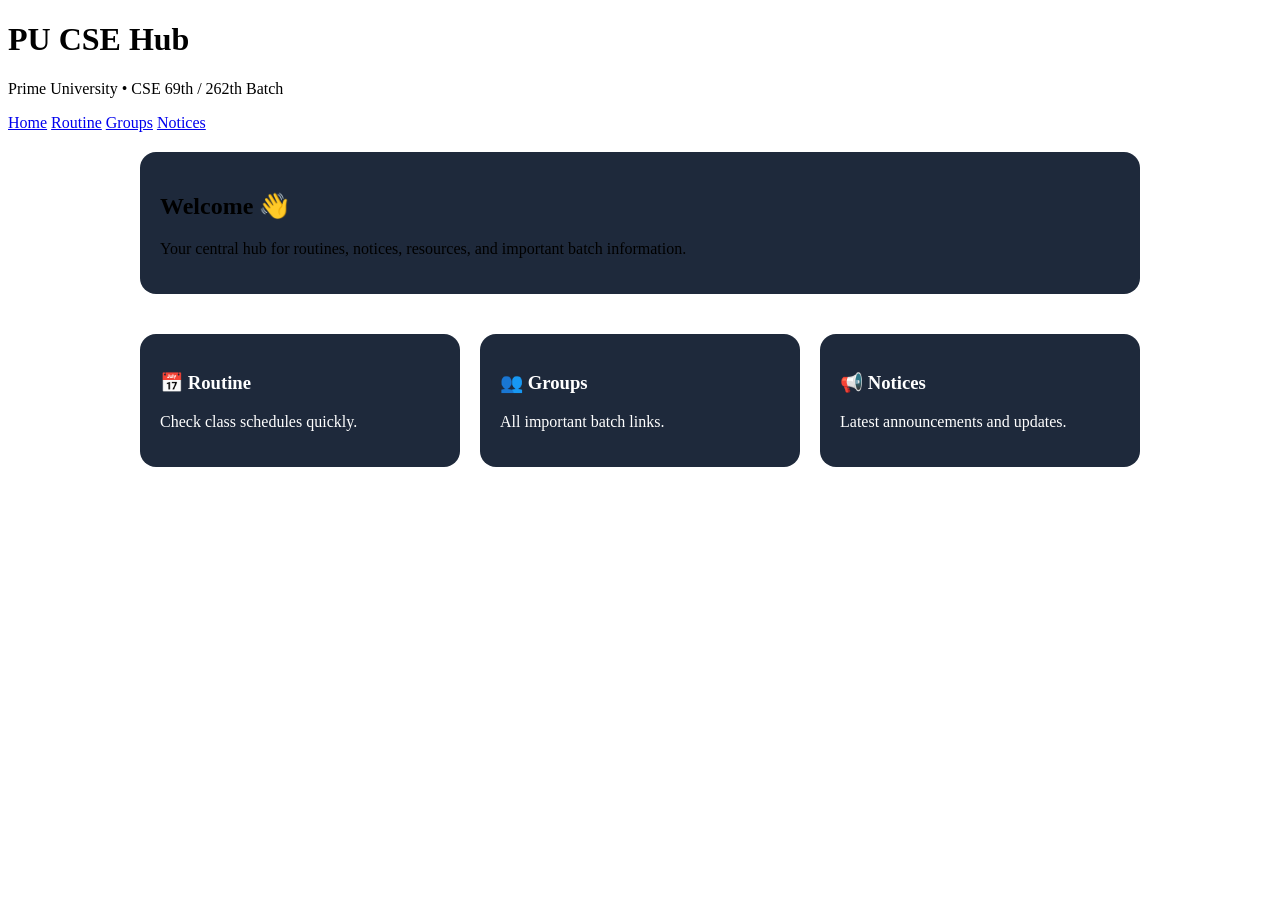
==== index.html @ ce09f821 "first big push" ====
<!DOCTYPE html>
<html lang="en">
<head>
  <meta charset="UTF-8">
  <meta name="viewport" content="width=device-width, initial-scale=1.0">
  <title>PU CSE Hub</title>
  <link rel="stylesheet" href="assets/css/style.css">
</head>
<body>

  <header>
    <h1>PU CSE Hub</h1>
    <p>Prime University • CSE 69th / 262th Batch</p>
  </header>

  <nav>
    <a href="index.html">Home</a>
    <a href="routine.html">Routine</a>
    <a href="groups.html">Groups</a>
    <a href="notices.html">Notices</a>
  </nav>

  <main>

    <section class="hero-card">
      <h2>Welcome 👋</h2>
      <p>
        Your central hub for routines, notices, resources,
        and important batch information.
      </p>
    </section>

    <section class="quick-links">
      <a class="card" href="routine.html">
        <h3>📅 Routine</h3>
        <p>Check class schedules quickly.</p>
      </a>

      <a class="card" href="groups.html">
        <h3>👥 Groups</h3>
        <p>All important batch links.</p>
      </a>

      <a class="card" href="notices.html">
        <h3>📢 Notices</h3>
        <p>Latest announcements and updates.</p>
      </a>
    </section>

  </main>

  <script src="assets/js/script.js"></script>
</body>
</html>
---- assets/css/style.css ----
* {
  border-radius: 10px;
  transition: 0.3s;
}

nav a:hover {
  background: #334155;
}

main {
  width: 90%;
  max-width: 1000px;
  margin: auto;
  padding-bottom: 40px;
}

.hero-card,
.card,
.notice-card,
.group-card,
.routine-card {
  background: #1e293b;
  border-radius: 16px;
  padding: 20px;
  margin-top: 20px;
}

.quick-links {
  display: grid;
  grid-template-columns: repeat(auto-fit, minmax(220px, 1fr));
  gap: 20px;
  margin-top: 20px;
}

.card {
  text-decoration: none;
  color: white;
  transition: 0.3s;
}

.card:hover {
  transform: translateY(-5px);
}

.routine-card img {
  width: 100%;
  border-radius: 12px;
}

.buttons {
  text-align: center;
  margin-top: 20px;
}

.btn {
  display: inline-block;
  background: #2563eb;
  color: white;
  text-decoration: none;
  padding: 12px 20px;
  border-radius: 10px;
}

.group-list {
  display: flex;
  flex-direction: column;
  gap: 15px;
}

.group-card {
  text-decoration: none;
  color: white;
  transition: 0.3s;
}

.group-card:hover {
  background: #334155;
}
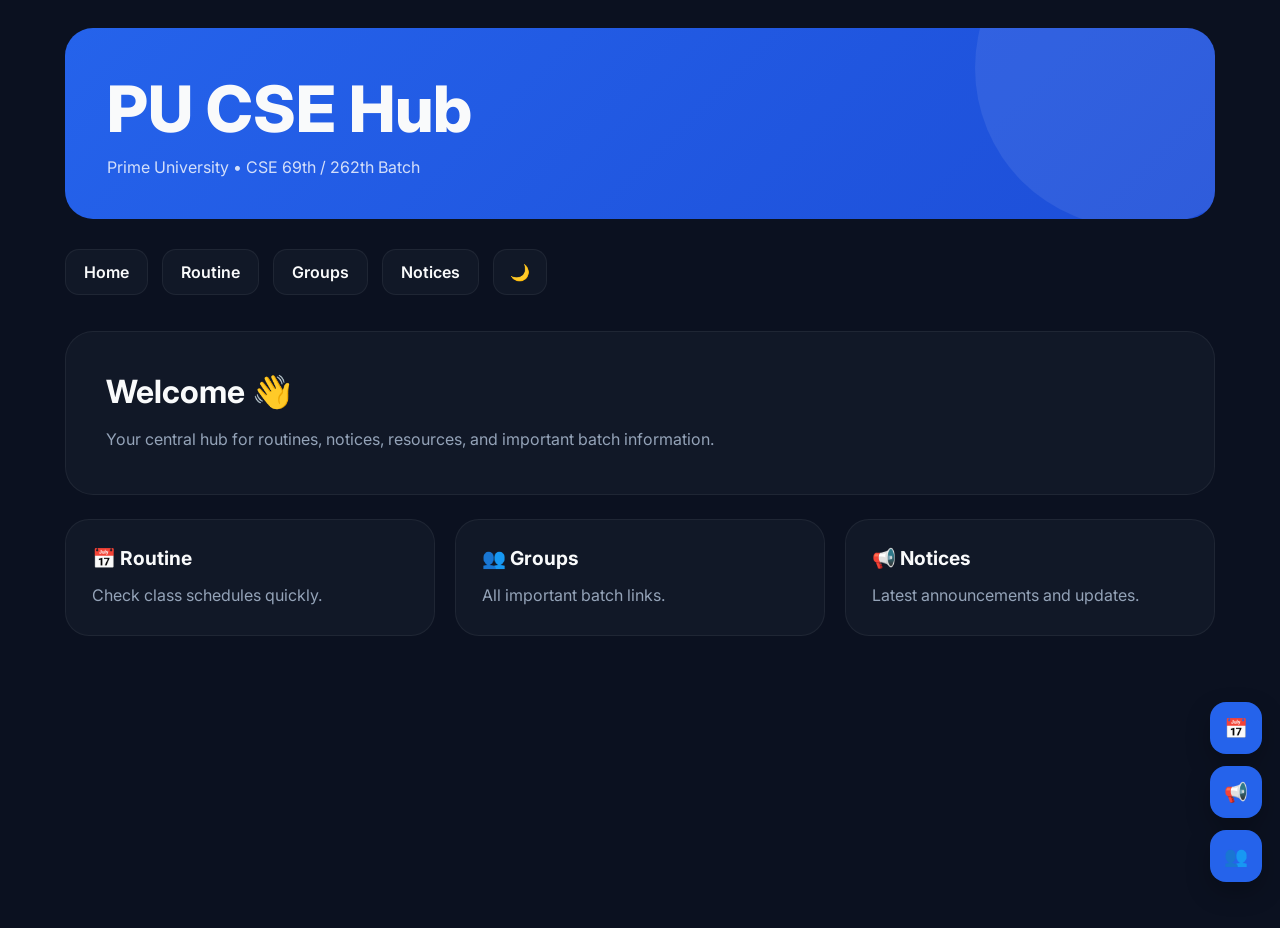
==== commit 56834caf: "Add search functionality and theme toggle to enhance user experience" ====
--- a/index.html
+++ b/index.html
@@ -5,7 +5,9 @@
   <meta name="viewport" content="width=device-width, initial-scale=1.0">
   <title>PU CSE Hub</title>
   <link rel="stylesheet" href="assets/css/style.css">
+  <link rel="stylesheet" href="https://cdnjs.cloudflare.com/ajax/libs/font-awesome/6.5.0/css/all.min.css">
 </head>
+
 <body>
 
   <header>
@@ -18,6 +20,9 @@
     <a href="routine.html">Routine</a>
     <a href="groups.html">Groups</a>
     <a href="notices.html">Notices</a>
+    <button id="themeToggle">
+  🌙
+</button>
   </nav>
 
   <main>
@@ -50,5 +55,14 @@
   </main>
 
   <script src="assets/js/script.js"></script>
+  <div class="fab-container">
+
+  <a href="routine.html" class="fab-item" title="Routine">📅</a>
+
+  <a href="notices.html" class="fab-item" title="Notices">📢</a>
+
+  <a href="groups.html" class="fab-item" title="Groups">👥</a>
+
+</div>
 </body>
 </html>
--- a/assets/css/style.css
+++ b/assets/css/style.css
@@ -1,78 +1,495 @@
+@import url('https://fonts.googleapis.com/css2?family=Inter:wght@400;500;600;700;800&display=swap');
+
 * {
-  border-radius: 10px;
-  transition: 0.3s;
+  margin: 0;
+  padding: 0;
+  box-sizing: border-box;
+}
+
+:root {
+  --bg: #0b1120;
+  --surface: #111827;
+  --surface-2: #1f2937;
+  --text: #f9fafb;
+  --muted: #94a3b8;
+  --line: rgba(255,255,255,0.06);
+  --primary: #2563eb;
+}
+
+body {
+  font-family: 'Inter', sans-serif;
+  background: var(--bg);
+  color: var(--text);
+  min-height: 100vh;
+}
+
+header {
+  width: 92%;
+  max-width: 1150px;
+  margin: 28px auto 16px;
+  background: linear-gradient(135deg, #2563eb, #1d4ed8);
+  border-radius: 28px;
+  padding: 42px;
+  position: relative;
+  overflow: hidden;
+}
+
+header::after {
+  content: "";
+  position: absolute;
+  width: 320px;
+  height: 320px;
+  background: rgba(255,255,255,0.08);
+  border-radius: 50%;
+  top: -120px;
+  right: -80px;
+}
+
+header h1 {
+  font-size: clamp(2.2rem, 6vw, 4rem);
+  font-weight: 800;
+  position: relative;
+  z-index: 1;
+}
+
+header p {
+  margin-top: 10px;
+  font-size: 1rem;
+  color: rgba(255,255,255,0.8);
+  position: relative;
+  z-index: 1;
+}
+
+nav {
+  width: 92%;
+  max-width: 1150px;
+  margin: auto;
+  display: flex;
+  gap: 14px;
+  flex-wrap: wrap;
+  padding: 14px 0 8px;
+}
+
+nav a {
+  text-decoration: none;
+  color: var(--text);
+  background: var(--surface);
+  padding: 12px 18px;
+  border-radius: 14px;
+  font-weight: 600;
+  border: 1px solid var(--line);
+  transition: 0.2s ease;
 }
 
 nav a:hover {
-  background: #334155;
+  background: var(--surface-2);
+  transform: translateY(-2px);
 }
 
 main {
-  width: 90%;
-  max-width: 1000px;
-  margin: auto;
-  padding-bottom: 40px;
-}
-
-.hero-card,
+  width: 92%;
+  max-width: 1150px;
+  margin: 28px auto 60px;
+}
+
+.hero-card {
+  background: var(--surface);
+  border: 1px solid var(--line);
+  border-radius: 28px;
+  padding: 40px;
+}
+
+.hero-card h2 {
+  font-size: 2rem;
+  margin-bottom: 14px;
+}
+
+.hero-card p {
+  color: var(--muted);
+  line-height: 1.8;
+  max-width: 700px;
+}
+
+.quick-links {
+  margin-top: 24px;
+  display: grid;
+  grid-template-columns: repeat(auto-fit, minmax(250px, 1fr));
+  gap: 20px;
+}
+
 .card,
 .notice-card,
 .group-card,
 .routine-card {
-  background: #1e293b;
-  border-radius: 16px;
-  padding: 20px;
-  margin-top: 20px;
-}
-
-.quick-links {
-  display: grid;
-  grid-template-columns: repeat(auto-fit, minmax(220px, 1fr));
-  gap: 20px;
-  margin-top: 20px;
+  background: var(--surface);
+  border: 1px solid var(--line);
+  border-radius: 24px;
+  padding: 26px;
+  transition: 0.25s ease;
 }
 
 .card {
   text-decoration: none;
-  color: white;
-  transition: 0.3s;
-}
-
-.card:hover {
-  transform: translateY(-5px);
+  color: var(--text);
+}
+
+.card:hover,
+.group-card:hover,
+.notice-card:hover {
+  transform: translateY(-4px);
+  border-color: rgba(37,99,235,0.4);
+}
+
+.card h3,
+.notice-card h3 {
+  font-size: 1.2rem;
+  margin-bottom: 12px;
+}
+
+.card p,
+.notice-card p {
+  color: var(--muted);
+  line-height: 1.7;
+}
+
+.routine-card {
+  padding: 14px;
+  overflow: hidden;
 }
 
 .routine-card img {
   width: 100%;
-  border-radius: 12px;
+  border-radius: 18px;
+  display: block;
 }
 
 .buttons {
-  text-align: center;
-  margin-top: 20px;
+  margin-top: 24px;
 }
 
 .btn {
-  display: inline-block;
+  display: inline-flex;
+  align-items: center;
+  justify-content: center;
+  gap: 8px;
+  text-decoration: none;
+  color: white;
+  background: var(--primary);
+  padding: 14px 22px;
+  border-radius: 14px;
+  font-weight: 700;
+  transition: 0.2s ease;
+}
+
+.btn:hover {
+  background: #1d4ed8;
+  transform: translateY(-2px);
+}
+
+.group-list {
+  display: flex;
+  flex-direction: column;
+  gap: 16px;
+}
+
+.group-card {
+  text-decoration: none;
+  color: white;
+  font-weight: 600;
+}
+
+.notice-card {
+  margin-bottom: 18px;
+}
+
+.section-title {
+  margin-top: 40px;
+  margin-bottom: 16px;
+}
+
+.section-title h2 {
+  font-size: 1.4rem;
+}
+
+.group-grid {
+  display: grid;
+  gap: 18px;
+}
+
+.group-box {
+  background: var(--surface);
+  border: 1px solid var(--line);
+  border-radius: 22px;
+
+  padding: 22px;
+
+  display: flex;
+  justify-content: space-between;
+  align-items: center;
+
+  text-decoration: none;
+  color: white;
+
+  transition: 0.25s ease;
+}
+
+.group-box:hover {
+  transform: translateY(-4px);
+  border-color: rgba(37,99,235,0.45);
+  background: #172033;
+}
+
+.group-box h3 {
+  margin-bottom: 8px;
+  font-size: 1.05rem;
+}
+
+.group-box p {
+  color: var(--muted);
+  font-size: 0.95rem;
+}
+
+.group-box span {
+  font-size: 1.4rem;
+  opacity: 0.7;
+}
+.course-wrapper {
+  display: flex;
+  flex-direction: column;
+  gap: 20px;
+}
+
+.course-card {
+  background: var(--surface);
+  border: 1px solid var(--line);
+  border-radius: 24px;
+  padding: 24px;
+}
+
+.course-card h3 {
+  margin-bottom: 18px;
+  font-size: 1.2rem;
+}
+
+.course-links {
+  display: flex;
+  flex-wrap: wrap;
+  gap: 14px;
+}
+
+.mini-link {
+  text-decoration: none;
+  color: white;
+  padding: 12px 18px;
+  border-radius: 14px;
+  font-weight: 600;
+  transition: 0.25s ease;
+}
+
+.whatsapp {
+  background: #16a34a;
+}
+
+.whatsapp:hover {
+  background: #15803d;
+}
+
+.messenger {
   background: #2563eb;
-  color: white;
-  text-decoration: none;
-  padding: 12px 20px;
-  border-radius: 10px;
-}
-
-.group-list {
+}
+
+.messenger:hover {
+  background: #1d4ed8;
+}
+
+
+#searchInput {
+  width: 100%;
+
+  padding: 16px 18px;
+
+  margin-top: 10px;
+  margin-bottom: 28px;
+
+  background: var(--surface);
+
+  border: 1px solid var(--line);
+  border-radius: 18px;
+
+  color: white;
+  font-size: 1rem;
+
+  outline: none;
+
+  transition: 0.25s ease;
+}
+
+#searchInput::placeholder {
+  color: var(--muted);
+}
+
+#searchInput:focus {
+  border-color: rgba(37,99,235,0.5);
+}
+
+
+/* THEME TOGGLE */
+
+#themeToggle {
+  background: var(--surface);
+
+  border: 1px solid var(--line);
+
+  color: white;
+
+  padding: 12px 16px;
+
+  border-radius: 14px;
+
+  cursor: pointer;
+
+  font-size: 1rem;
+
+  transition: 0.25s ease;
+}
+
+#themeToggle:hover {
+  background: var(--surface-2);
+}
+
+
+/* LIGHT MODE */
+
+body.light-mode {
+
+  --bg: #f1f5f9;
+
+  --surface: #ffffff;
+
+  --surface-2: #e2e8f0;
+
+  --text: #0f172a;
+
+  --muted: #475569;
+
+  --line: rgba(15,23,42,0.08);
+
+  background: var(--bg);
+
+  color: var(--text);
+}
+
+body.light-mode nav a,
+body.light-mode .card,
+body.light-mode .course-card,
+body.light-mode .group-box,
+body.light-mode .notice-card,
+body.light-mode #searchInput,
+body.light-mode #themeToggle {
+  color: var(--text);
+}
+
+body.light-mode .group-box {
+  background: white;
+}
+
+body.light-mode .hero-card {
+  background: white;
+}
+
+.fab-container {
+  position: fixed;
+  right: 18px;
+  bottom: 18px;
+
   display: flex;
   flex-direction: column;
-  gap: 15px;
-}
-
-.group-card {
-  text-decoration: none;
-  color: white;
-  transition: 0.3s;
-}
-
-.group-card:hover {
-  background: #334155;
+  gap: 12px;
+
+  z-index: 999;
+}
+
+.fab-item {
+  width: 52px;
+  height: 52px;
+
+  display: flex;
+  align-items: center;
+  justify-content: center;
+
+  background: var(--primary);
+  color: white;
+
+  border-radius: 16px;
+
+  font-size: 1.2rem;
+  text-decoration: none;
+
+  box-shadow: 0 10px 25px rgba(0,0,0,0.25);
+
+  transition: 0.2s ease;
+}
+
+.fab-item:hover {
+  transform: translateY(-3px);
+}
+
+
+
+
+
+
+
+
+
+
+
+
+
+
+
+@media (max-width: 768px) {
+
+  nav {
+    overflow-x: auto;
+    flex-wrap: nowrap;
+
+    padding-bottom: 10px;
+
+    scrollbar-width: none;
+  }
+
+  nav::-webkit-scrollbar {
+    display: none;
+  }
+
+  nav a,
+  #themeToggle {
+    white-space: nowrap;
+    flex-shrink: 0;
+  }
+
+  header {
+    padding: 28px 22px;
+  }
+
+  header h1 {
+    font-size: 2.2rem;
+  }
+
+  .course-links {
+    flex-direction: column;
+  }
+
+  .mini-link {
+    width: 100%;
+    text-align: center;
+  }
+
+  .group-box {
+    flex-direction: column;
+    align-items: flex-start;
+    gap: 12px;
+  }
+
 }
